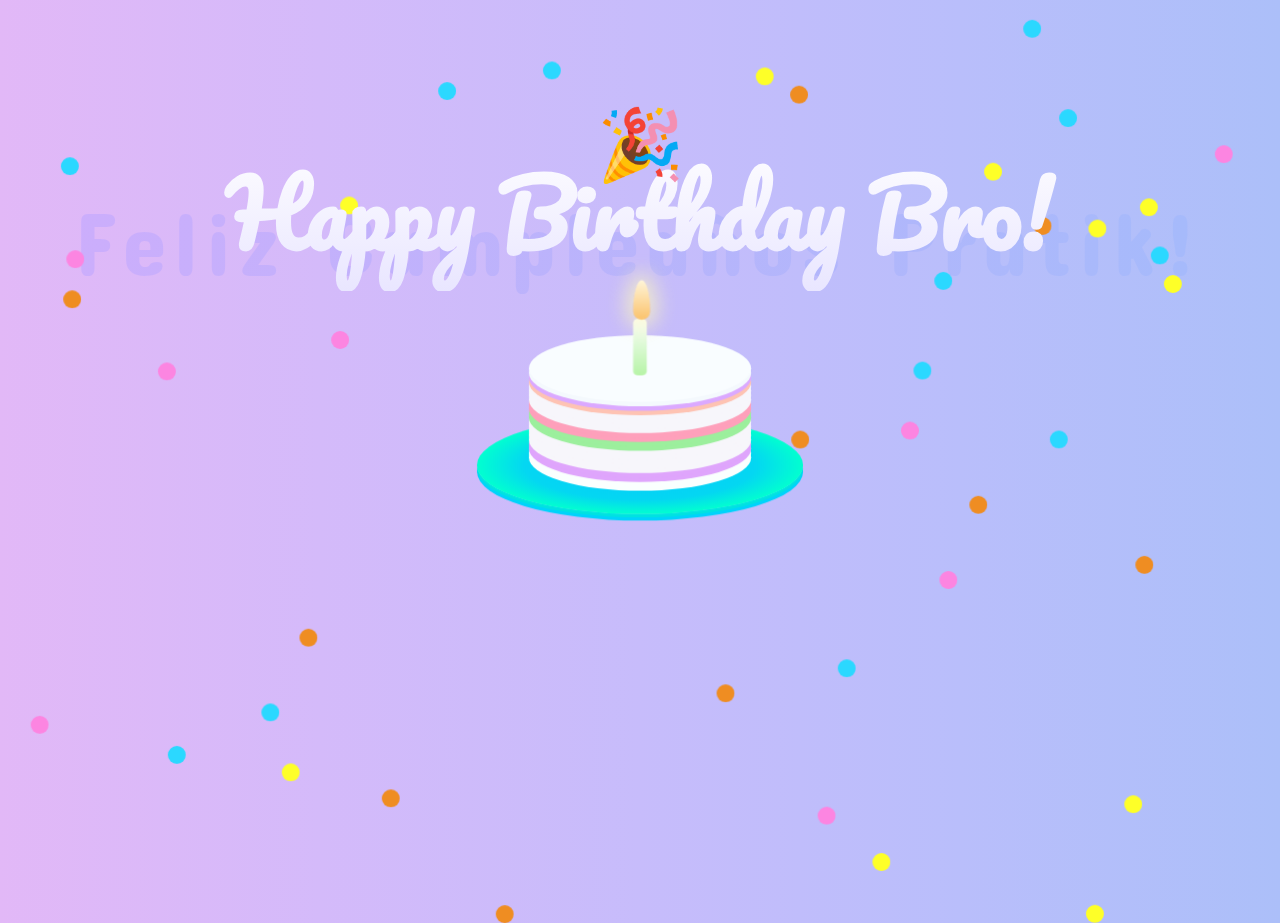
==== birthday/index.html @ 912ab851 "Birthday cake" ====
﻿<!DOCTYPE html>
<html lang="en" >
<head>
<meta charset="UTF-8">
<title>Happy Birthday!!!</title>

<link rel="stylesheet" href="css/style.css">

</head>
<body>

<bokeh></bokeh>
<bokeh></bokeh>
<bokeh></bokeh>
<bokeh></bokeh>
<bokeh></bokeh>
<bokeh></bokeh>
<bokeh></bokeh>
<bokeh></bokeh>
<bokeh></bokeh>
<bokeh></bokeh>
<bokeh></bokeh>
<bokeh></bokeh>
<bokeh></bokeh>
<bokeh></bokeh>
<bokeh></bokeh>
<bokeh></bokeh>
<bokeh></bokeh>
<bokeh></bokeh>
<bokeh></bokeh>
<bokeh></bokeh>
<bokeh></bokeh>
<bokeh></bokeh>
<bokeh></bokeh>
<bokeh></bokeh>
<bokeh></bokeh>
<bokeh></bokeh>
<bokeh></bokeh>
<bokeh></bokeh>
<bokeh></bokeh>
<bokeh></bokeh>
<bokeh></bokeh>
<bokeh></bokeh>
<bokeh></bokeh>
<bokeh></bokeh>
<bokeh></bokeh>
<bokeh></bokeh>
<bokeh></bokeh>
<bokeh></bokeh>
<bokeh></bokeh>
<bokeh></bokeh>
<bokeh></bokeh>
<bokeh></bokeh>
<bokeh></bokeh>
<bokeh></bokeh>
<bokeh></bokeh>

<div class="mobile">最大化查看</div>
<div class="pyro">
<div class="before"></div>
<div class="after"></div>
</div>
<h1>Feliz Cumpleaños Pratik!</h1>
<h2>Happy Birthday Bro!</h2>
<span>🎉</span>
<div class="candle">
<div id="flame" class="lit"></div>
</div>

<div class="cake"></div>
<div class="plate"></div>
</body>
</html>
---- birthday/css/style.css ----
@import url("https://fonts.googleapis.com/css?family=Concert+One|Pacifico");
.mobile {
  position: fixed;
  text-align: center;
  width: 100%;
  top: 50px;
  font-size: 90px;
  display: block;
}

h1, h2, span {
  display: none;
}

@media screen and (min-width: 670px) {
  .mobile {
    display: none;
  }

  h1, h2, span {
    display: block;
  }

  body {
    background: linear-gradient(to right, #e2b8f7, #d4bafa, #c7bcfb, #b9befb, #acbff9);
    cursor: crosshair;
    perspective: 1000px;
    transform-style: preserve-3d;
    font-family: "Pacifico",cursive;
  }

  h1 {
    position: fixed;
    text-align: center;
    width: 100%;
    top: 120px;
    font-size: 90px;
    background: -webkit-linear-gradient(0deg, #ceadfc 0%, #a3bbfb 100%);
    -webkit-background-clip: text;
    -webkit-text-fill-color: transparent;
    font-family: 'Concert One', cursive;
    font-weight: 400;
    z-index: -1;
    letter-spacing: 6px;
  }

  span {
    position: fixed;
    text-align: center;
    width: 100%;
    top: 70px;
    font-size: 70px;
  }

  h2 {
    position: fixed;
    text-align: center;
    width: 100%;
    top: 50px;
    font-size: 90px;
    background: -webkit-linear-gradient(90deg, #e9e6ff 0%, white 100%);
    -webkit-background-clip: text;
    -webkit-text-fill-color: transparent;
  }

  bokeh {
    position: fixed;
    width: 2vmin;
    height: 2vmin;
    border-radius: 50%;
    animation-name: explosion;
    animation-iteration-count: infinite;
    animation-direction: reverse;
    animation-timing-function: cubic-bezier(0.84, 0.02, 1, 1);
  }
  bokeh:nth-child(1) {
    background-color: #2bd8ff;
    transform: translate(70.7404476506vw, 39.2982912115vh);
    animation-duration: 2.451477853s;
    animation-delay: -3.9090695973s;
  }
  bokeh:nth-child(2) {
    background-color: #feff28;
    transform: translate(21.390916309vw, 83.9320950239vh);
    animation-duration: 2.6082661613s;
    animation-delay: -2.4177632704s;
  }
  bokeh:nth-child(3) {
    background-color: #feff28;
    transform: translate(99.4707896083vw, 50.8779038063vh);
    animation-duration: 2.3934609219s;
    animation-delay: -4.9374235187s;
  }
  bokeh:nth-child(4) {
    background-color: #ef8d22;
    transform: translate(88.0762428158vw, 60.8758646268vh);
    animation-duration: 4.3745762554s;
    animation-delay: -4.2335574629s;
  }
  bokeh:nth-child(5) {
    background-color: #feff28;
    transform: translate(87.209776097vw, 87.4722435411vh);
    animation-duration: 2.6247180243s;
    animation-delay: -0.3571633852s;
  }
  bokeh:nth-child(6) {
    background-color: #feff28;
    transform: translate(67.5348277973vw, 93.8934516001vh);
    animation-duration: 3.0630744908s;
    animation-delay: -4.4890304964s;
  }
  bokeh:nth-child(7) {
    background-color: #feff28;
    transform: translate(51.2278043561vw, 39.0030857051vh);
    animation-duration: 3.1065374294s;
    animation-delay: -4.5619134997s;
  }
  bokeh:nth-child(8) {
    background-color: #fc85e1;
    transform: translate(63.2547804674vw, 88.7449965817vh);
    animation-duration: 2.8384921355s;
    animation-delay: -0.0965491775s;
  }
  bokeh:nth-child(9) {
    background-color: #fc85e1;
    transform: translate(1.7747115187vw, 78.6520215079vh);
    animation-duration: 4.3100039072s;
    animation-delay: -0.553894004s;
  }
  bokeh:nth-child(10) {
    background-color: #ef8d22;
    transform: translate(61.1915375825vw, 46.9592056036vh);
    animation-duration: 2.6244512022s;
    animation-delay: -4.5897035553s;
  }
  bokeh:nth-child(11) {
    background-color: #ef8d22;
    transform: translate(4.3118502657vw, 31.3689335931vh);
    animation-duration: 2.9020870937s;
    animation-delay: -0.0475365525s;
  }
  bokeh:nth-child(12) {
    background-color: #fc85e1;
    transform: translate(11.7124176675vw, 39.3853134156vh);
    animation-duration: 2.7165067308s;
    animation-delay: -0.3402677425s;
  }
  bokeh:nth-child(13) {
    background-color: #fc85e1;
    transform: translate(94.2835231134vw, 15.247368654vh);
    animation-duration: 3.1761028617s;
    animation-delay: -4.3999397039s;
  }
  bokeh:nth-child(14) {
    background-color: #ef8d22;
    transform: translate(22.7721270307vw, 68.9730094645vh);
    animation-duration: 3.6217481701s;
    animation-delay: -4.3121585024s;
  }
  bokeh:nth-child(15) {
    background-color: #2bd8ff;
    transform: translate(82.1182207545vw, 11.2392421851vh);
    animation-duration: 3.4960993434s;
    animation-delay: -3.7739573258s;
  }
  bokeh:nth-child(16) {
    background-color: #2bd8ff;
    transform: translate(19.7968006723vw, 77.2717558727vh);
    animation-duration: 3.1354637591s;
    animation-delay: -2.8370634184s;
  }
  bokeh:nth-child(17) {
    background-color: #feff28;
    transform: translate(84.4109063964vw, 23.5168492096vh);
    animation-duration: 4.3723964886s;
    animation-delay: -1.7390935649s;
  }
  bokeh:nth-child(18) {
    background-color: #fc85e1;
    transform: translate(72.7671083205vw, 62.5592027903vh);
    animation-duration: 4.4313534479s;
    animation-delay: -3.0082038529s;
  }
  bokeh:nth-child(19) {
    background-color: #2bd8ff;
    transform: translate(79.3141365436vw, 1.3143345978vh);
    animation-duration: 2.392781523s;
    animation-delay: -0.261672225s;
  }
  bokeh:nth-child(20) {
    background-color: #ef8d22;
    transform: translate(29.2041570725vw, 86.8219678576vh);
    animation-duration: 3.7180833613s;
    animation-delay: -1.7317238209s;
  }
  bokeh:nth-child(21) {
    background-color: #2bd8ff;
    transform: translate(72.3682688076vw, 29.3261143931vh);
    animation-duration: 3.5629502006s;
    animation-delay: -4.5261179684s;
  }
  bokeh:nth-child(22) {
    background-color: #2bd8ff;
    transform: translate(41.7909696011vw, 5.9456249418vh);
    animation-duration: 2.7586444687s;
    animation-delay: -1.2172526656s;
  }
  bokeh:nth-child(23) {
    background-color: #feff28;
    transform: translate(76.2571451639vw, 17.195474965vh);
    animation-duration: 4.4228449437s;
    animation-delay: -0.4973092974s;
  }
  bokeh:nth-child(24) {
    background-color: #2bd8ff;
    transform: translate(64.8267410528vw, 72.3685961754vh);
    animation-duration: 4.0308729373s;
    animation-delay: -3.4748753047s;
  }
  bokeh:nth-child(25) {
    background-color: #feff28;
    transform: translate(51.9640189709vw, 48.6043629666vh);
    animation-duration: 3.1974276784s;
    animation-delay: -1.6166953152s;
  }
  bokeh:nth-child(26) {
    background-color: #ef8d22;
    transform: translate(41.1498699458vw, 47.5398372353vh);
    animation-duration: 4.8552340393s;
    animation-delay: -0.9697552189s;
  }
  bokeh:nth-child(27) {
    background-color: #2bd8ff;
    transform: translate(81.3954514701vw, 46.9511786798vh);
    animation-duration: 2.767644001s;
    animation-delay: -2.7950220038s;
  }
  bokeh:nth-child(28) {
    background-color: #ef8d22;
    transform: translate(75.1070545511vw, 54.2036989448vh);
    animation-duration: 4.7036199387s;
    animation-delay: -1.0505926433s;
  }
  bokeh:nth-child(29) {
    background-color: #fc85e1;
    transform: translate(25.2485702636vw, 35.8851684261vh);
    animation-duration: 3.7316305594s;
    animation-delay: -1.828910888s;
  }
  bokeh:nth-child(30) {
    background-color: #2bd8ff;
    transform: translate(33.607420868vw, 8.2345981698vh);
    animation-duration: 2.7029717368s;
    animation-delay: -2.5500282063s;
  }
  bokeh:nth-child(31) {
    background-color: #fc85e1;
    transform: translate(4.5567738711vw, 26.915212362vh);
    animation-duration: 3.4355180075s;
    animation-delay: -0.5790819766s;
  }
  bokeh:nth-child(32) {
    background-color: #feff28;
    transform: translate(25.9501588313vw, 20.9473646869vh);
    animation-duration: 4.3830077577s;
    animation-delay: -4.6564701835s;
  }
  bokeh:nth-child(33) {
    background-color: #feff28;
    transform: translate(90.303759829vw, 29.6733774558vh);
    animation-duration: 2.6689654722s;
    animation-delay: -0.9045308203s;
  }
  bokeh:nth-child(34) {
    background-color: #2bd8ff;
    transform: translate(89.2836951603vw, 26.5025411567vh);
    animation-duration: 2.6426834256s;
    animation-delay: -4.8319924428s;
  }
  bokeh:nth-child(35) {
    background-color: #ef8d22;
    transform: translate(49.6593402454vw, 41.2989731288vh);
    animation-duration: 2.53627768s;
    animation-delay: -1.6992049899s;
  }
  bokeh:nth-child(36) {
    background-color: #ef8d22;
    transform: translate(55.3578105489vw, 75.1503457961vh);
    animation-duration: 2.9803742064s;
    animation-delay: -3.860230436s;
  }
  bokeh:nth-child(37) {
    background-color: #feff28;
    transform: translate(84.2137545181vw, 99.6489820089vh);
    animation-duration: 2.8525129053s;
    animation-delay: -1.909336042s;
  }
  bokeh:nth-child(38) {
    background-color: #feff28;
    transform: translate(58.4226829219vw, 6.6082231423vh);
    animation-duration: 4.1724251653s;
    animation-delay: -2.5373921442s;
  }
  bokeh:nth-child(39) {
    background-color: #2bd8ff;
    transform: translate(4.1325762908vw, 16.5826905712vh);
    animation-duration: 3.3196820224s;
    animation-delay: -0.1998524335s;
  }
  bokeh:nth-child(40) {
    background-color: #ef8d22;
    transform: translate(38.1082612566vw, 99.6828149038vh);
    animation-duration: 2.4716860672s;
    animation-delay: -3.804687821s;
  }
  bokeh:nth-child(41) {
    background-color: #ef8d22;
    transform: translate(80.1246196199vw, 23.2154454066vh);
    animation-duration: 3.9966714491s;
    animation-delay: -3.2041854036s;
  }
  bokeh:nth-child(42) {
    background-color: #2bd8ff;
    transform: translate(12.4867607956vw, 81.990153671vh);
    animation-duration: 4.3771268993s;
    animation-delay: -2.9204017862s;
  }
  bokeh:nth-child(43) {
    background-color: #feff28;
    transform: translate(88.4304689846vw, 21.1509289349vh);
    animation-duration: 2.4345176476s;
    animation-delay: -1.7879472609s;
  }
  bokeh:nth-child(44) {
    background-color: #fc85e1;
    transform: translate(69.7647889352vw, 45.9607535566vh);
    animation-duration: 4.3935398987s;
    animation-delay: -3.4611102331s;
  }
  bokeh:nth-child(45) {
    background-color: #ef8d22;
    transform: translate(61.1024281766vw, 8.6360893002vh);
    animation-duration: 3.7418427756s;
    animation-delay: -0.8676250685s;
  }
  bokeh:nth-child(46) {
    background-color: #2bd8ff;
    transform: translate(3.2214371062vw, 25.2935105902vh);
    animation-duration: 3.074683766s;
    animation-delay: -0.4965853318s;
  }
  bokeh:nth-child(47) {
    background-color: #feff28;
    transform: translate(74.1716691607vw, 3.1894365936vh);
    animation-duration: 4.4907628187s;
    animation-delay: -2.968930085s;
  }
  bokeh:nth-child(48) {
    background-color: #fc85e1;
    transform: translate(71.7485884871vw, 81.5140808668vh);
    animation-duration: 4.6478212704s;
    animation-delay: -2.4913789916s;
  }
  bokeh:nth-child(49) {
    background-color: #ef8d22;
    transform: translate(68.5706834892vw, 26.9999891094vh);
    animation-duration: 4.4816990552s;
    animation-delay: -4.3381289066s;
  }
  bokeh:nth-child(50) {
    background-color: #ef8d22;
    transform: translate(41.4062073866vw, 53.7404657598vh);
    animation-duration: 3.4662897168s;
    animation-delay: -3.0623966223s;
  }
  bokeh:nth-child(51) {
    background-color: #ef8d22;
    transform: translate(87.7275522899vw, 57.8586420239vh);
    animation-duration: 4.5492821401s;
    animation-delay: -3.9375445372s;
  }
  bokeh:nth-child(52) {
    background-color: #fc85e1;
    transform: translate(98.2142162683vw, 57.3579443658vh);
    animation-duration: 2.8023852526s;
    animation-delay: -2.8018360542s;
  }
  bokeh:nth-child(53) {
    background-color: #ef8d22;
    transform: translate(58.9158153095vw, 2.5851120782vh);
    animation-duration: 4.8828427898s;
    animation-delay: -4.0170178676s;
  }
  bokeh:nth-child(54) {
    background-color: #feff28;
    transform: translate(21.8232629797vw, 30.541333487vh);
    animation-duration: 4.1215064165s;
    animation-delay: -1.7175877986s;
  }
  bokeh:nth-child(55) {
    background-color: #fc85e1;
    transform: translate(13.5806715283vw, 97.9236982484vh);
    animation-duration: 3.5107176799s;
    animation-delay: -2.201395581s;
  }
  bokeh:nth-child(56) {
    background-color: #feff28;
    transform: translate(14.4730253941vw, 70.3026987242vh);
    animation-duration: 2.8655370997s;
    animation-delay: -4.5406682184s;
  }
  bokeh:nth-child(57) {
    background-color: #feff28;
    transform: translate(8.9309655313vw, 17.5932162599vh);
    animation-duration: 3.8738411593s;
    animation-delay: -0.7726217596s;
  }
  bokeh:nth-child(58) {
    background-color: #fc85e1;
    transform: translate(37.5050301898vw, 74.5977925362vh);
    animation-duration: 2.8543587537s;
    animation-delay: -0.6382727009s;
  }
  bokeh:nth-child(59) {
    background-color: #fc85e1;
    transform: translate(44.1369706808vw, 19.0224357251vh);
    animation-duration: 3.4677241213s;
    animation-delay: -0.3790625881s;
  }
  bokeh:nth-child(60) {
    background-color: #ef8d22;
    transform: translate(89.9172143086vw, 60.5896372203vh);
    animation-duration: 2.2591286422s;
    animation-delay: -3.3436293949s;
  }
  bokeh:nth-child(61) {
    background-color: #2bd8ff;
    transform: translate(86.129997629vw, 57.7175593668vh);
    animation-duration: 3.3394070906s;
    animation-delay: -1.2058207724s;
  }
  bokeh:nth-child(62) {
    background-color: #ef8d22;
    transform: translate(62.6094040216vw, 64.6028247058vh);
    animation-duration: 2.7708027023s;
    animation-delay: -1.3248560361s;
  }
  bokeh:nth-child(63) {
    background-color: #fc85e1;
    transform: translate(1.4935870167vw, 49.1580693638vh);
    animation-duration: 4.0753471222s;
    animation-delay: -1.1042384607s;
  }
  bokeh:nth-child(64) {
    background-color: #ef8d22;
    transform: translate(49.4229799547vw, 14.4558125829vh);
    animation-duration: 4.6042743538s;
    animation-delay: -1.5068368619s;
  }
  bokeh:nth-child(65) {
    background-color: #2bd8ff;
    transform: translate(24.1752717226vw, 44.959300202vh);
    animation-duration: 2.7140677085s;
    animation-delay: -4.1288509334s;
  }
  bokeh:nth-child(66) {
    background-color: #2bd8ff;
    transform: translate(47.8734263303vw, 94.391925096vh);
    animation-duration: 4.5332114735s;
    animation-delay: -2.9163200431s;
  }
  bokeh:nth-child(67) {
    background-color: #ef8d22;
    transform: translate(78.8655189976vw, 86.980092905vh);
    animation-duration: 2.3004360444s;
    animation-delay: -2.2638107753s;
  }
  bokeh:nth-child(68) {
    background-color: #feff28;
    transform: translate(9.900688433vw, 44.1486399622vh);
    animation-duration: 4.5713456324s;
    animation-delay: -1.6496695177s;
  }
  bokeh:nth-child(69) {
    background-color: #fc85e1;
    transform: translate(69.5673498579vw, 22.4102469728vh);
    animation-duration: 4.5195536497s;
    animation-delay: -2.4477867877s;
  }
  bokeh:nth-child(70) {
    background-color: #fc85e1;
    transform: translate(11.1928628475vw, 56.5732657592vh);
    animation-duration: 4.2452477565s;
    animation-delay: -4.784497837s;
  }
  bokeh:nth-child(71) {
    background-color: #feff28;
    transform: translate(55.2490898496vw, 28.0060803314vh);
    animation-duration: 2.4738318304s;
    animation-delay: -4.2575550351s;
  }
  bokeh:nth-child(72) {
    background-color: #ef8d22;
    transform: translate(47.5206781163vw, 98.1803905721vh);
    animation-duration: 4.4299041867s;
    animation-delay: -1.6544913646s;
  }
  bokeh:nth-child(73) {
    background-color: #fc85e1;
    transform: translate(3.3800457033vw, 87.8857972808vh);
    animation-duration: 2.1543860283s;
    animation-delay: -1.5361790929s;
  }
  bokeh:nth-child(74) {
    background-color: #feff28;
    transform: translate(50.2022983803vw, 53.6621206454vh);
    animation-duration: 3.5498075114s;
    animation-delay: -1.622928478s;
  }
  bokeh:nth-child(75) {
    background-color: #2bd8ff;
    transform: translate(61.4792038272vw, 49.9574099775vh);
    animation-duration: 4.3023511502s;
    animation-delay: -2.5662268689s;
  }
  bokeh:nth-child(76) {
    background-color: #2bd8ff;
    transform: translate(96.8566584025vw, 62.4294941633vh);
    animation-duration: 3.0488542535s;
    animation-delay: -3.2247802825s;
  }
  bokeh:nth-child(77) {
    background-color: #ef8d22;
    transform: translate(39.2082016768vw, 31.510327441vh);
    animation-duration: 3.3263311044s;
    animation-delay: -4.8680742107s;
  }
  bokeh:nth-child(78) {
    background-color: #ef8d22;
    transform: translate(96.5195887397vw, 10.3731475626vh);
    animation-duration: 4.2409467825s;
    animation-delay: -0.7158376764s;
  }
  bokeh:nth-child(79) {
    background-color: #fc85e1;
    transform: translate(60.3099737688vw, 98.3753373411vh);
    animation-duration: 2.5537973442s;
    animation-delay: -0.63998392s;
  }
  bokeh:nth-child(80) {
    background-color: #ef8d22;
    transform: translate(11.5967388759vw, 14.9299043275vh);
    animation-duration: 2.8098590221s;
    animation-delay: -2.4370859968s;
  }
  bokeh:nth-child(81) {
    background-color: #ef8d22;
    transform: translate(74.1223777298vw, 70.1971631522vh);
    animation-duration: 4.2838589963s;
    animation-delay: -3.7401444523s;
  }
  bokeh:nth-child(82) {
    background-color: #feff28;
    transform: translate(84.1015262739vw, 81.3441360981vh);
    animation-duration: 3.2939592107s;
    animation-delay: -1.9150983315s;
  }
  bokeh:nth-child(83) {
    background-color: #fc85e1;
    transform: translate(0.7106752653vw, 36.7850329091vh);
    animation-duration: 4.8849572533s;
    animation-delay: -1.6034485131s;
  }
  bokeh:nth-child(84) {
    background-color: #ef8d22;
    transform: translate(87.8717119902vw, 89.8137587323vh);
    animation-duration: 4.4917909367s;
    animation-delay: -0.6839290268s;
  }
  bokeh:nth-child(85) {
    background-color: #fc85e1;
    transform: translate(57.2928640388vw, 75.8426881671vh);
    animation-duration: 3.1987712966s;
    animation-delay: -0.7031902792s;
  }
  bokeh:nth-child(86) {
    background-color: #fc85e1;
    transform: translate(95.0682843643vw, 18.2581374607vh);
    animation-duration: 2.8925956423s;
    animation-delay: -1.0572694348s;
  }
  bokeh:nth-child(87) {
    background-color: #fc85e1;
    transform: translate(59.0707981851vw, 48.7661464606vh);
    animation-duration: 2.6026617399s;
    animation-delay: -4.8628976688s;
  }
  bokeh:nth-child(88) {
    background-color: #fc85e1;
    transform: translate(41.8052009135vw, 3.1629584265vh);
    animation-duration: 3.9945698031s;
    animation-delay: -3.2234605093s;
  }
  bokeh:nth-child(89) {
    background-color: #2bd8ff;
    transform: translate(47.1542426485vw, 6.2335870209vh);
    animation-duration: 3.2101759535s;
    animation-delay: -4.3446493263s;
  }
  bokeh:nth-child(90) {
    background-color: #feff28;
    transform: translate(55.1752701425vw, 47.3028980994vh);
    animation-duration: 3.7706786674s;
    animation-delay: -3.1945484167s;
  }
  bokeh:nth-child(91) {
    background-color: #2bd8ff;
    transform: translate(64.3680183118vw, 70.2328105992vh);
    animation-duration: 4.9905256372s;
    animation-delay: -3.3445529913s;
  }
  bokeh:nth-child(92) {
    background-color: #fc85e1;
    transform: translate(57.1140237902vw, 90.0487890223vh);
    animation-duration: 3.8901112768s;
    animation-delay: -1.6312829089s;
  }
  bokeh:nth-child(93) {
    background-color: #feff28;
    transform: translate(79.8479180254vw, 50.5459436949vh);
    animation-duration: 2.0763765466s;
    animation-delay: -2.2578885579s;
  }
  bokeh:nth-child(94) {
    background-color: #feff28;
    transform: translate(19.6698287233vw, 25.3724994599vh);
    animation-duration: 2.3036069206s;
    animation-delay: -4.4809995763s;
  }
  bokeh:nth-child(95) {
    background-color: #fc85e1;
    transform: translate(53.2976851652vw, 47.9411811828vh);
    animation-duration: 4.0118610481s;
    animation-delay: -4.5248562455s;
  }
  bokeh:nth-child(96) {
    background-color: #feff28;
    transform: translate(39.9679535656vw, 74.256254716vh);
    animation-duration: 3.4959949039s;
    animation-delay: -3.4307375377s;
  }
  bokeh:nth-child(97) {
    background-color: #feff28;
    transform: translate(22.0090368657vw, 87.5674469503vh);
    animation-duration: 2.1309873931s;
    animation-delay: -2.9910336889s;
  }
  bokeh:nth-child(98) {
    background-color: #ef8d22;
    transform: translate(19.475671768vw, 52.8257337375vh);
    animation-duration: 2.0885845263s;
    animation-delay: -3.3263154797s;
  }
  bokeh:nth-child(99) {
    background-color: #ef8d22;
    transform: translate(64.559290293vw, 91.8668029819vh);
    animation-duration: 4.6404932212s;
    animation-delay: -4.9311549742s;
  }
  bokeh:nth-child(100) {
    background-color: #fc85e1;
    transform: translate(23.7654664572vw, 23.0565546063vh);
    animation-duration: 2.4373894218s;
    animation-delay: -3.7747104339s;
  }

  @keyframes explosion {
    0% {
      opacity: 0;
    }
    70% {
      opacity: 1;
    }
    100% {
      transform: translate(50vw, 100vh);
    }
  }
  .cake {
    position: relative;
    top: 250px;
    margin: auto;
    width: 200px;
    height: 60px;
    background: #f9fdff;
    border-radius: 100%;
    transform: translateZ(100px);
    box-shadow: 0px 4px 0px #f4f9fd,  0px 8px 0px #dba9ff,  0px 12px 0px #fec3b3,  0px 16px 0px #f7f6fb,  0px 20px 0px #f7f6fb,  0px 24px 0px #f7f6fb, 0px 28px 0px #f7f6fb, 0px 32px 0px #fea0bb, 0px 36px 0px #fea0bb, 0px 40px 0px #9cef9d, 0px 44px 0px #9cef9d,  0px 48px 0px #f7f6fb,  0px 52px 0px #f7f6fb,  0px 56px 0px #f7f6fb,  0px 60px 0px #f7f6fb,  0px 64px 0px #f7f6fb,  0px 68px 0px #dfa5fc,  0px 72px 0px #dfa5fc,  0px 76px 0px #fafffe,  0px 80px 0px #fafffe;
  }

  .plate {
    position: absolute;
    height: 90px;
    width: 300px;
    bottom: -95px;
    left: 50%;
    top: 380px;
    margin-left: -150px;
    border-radius: 100%;
    background: radial-gradient(ellipse closest-side at center, #08c7fe 0%, #04d7f2 71%, #02ffd0 100%);
    box-shadow: 0px 3px 0px #00e2e1, 0px 6px 0px #00d3fb;
    transform: translateZ(80px);
  }

  .candle {
    position: relative;
    height: 50px;
    width: 12px;
    top: 280px;
    margin: auto;
    background: linear-gradient(0deg, #b7f4a7 0%, white 100%);
    border-radius: 4px;
    transform: translateZ(120px);
  }

  #flame {
    position: absolute;
    z-index: 10;
  }

  .lit {
    background: linear-gradient(to bottom, #FFF6D9, #FBC36C);
    width: 15px;
    height: 35px;
    /*  Info on border radius. http://www.css3.info/preview/rounded-border/ */
    border-top-left-radius: 10px 35px;
    border-top-right-radius: 10px 35px;
    border-bottom-right-radius: 10px 10px;
    border-bottom-left-radius: 10px 10px;
    top: -34px;
    margin: auto;
    /*   http://www.css3.info/preview/box-shadow/ */
    box-shadow: 0 0 17px 7px rgba(251, 246, 190, 0.71);
    transform-origin: bottom;
    animation: flicker 1s ease-in-out alternate infinite;
  }

  @keyframes flicker {
    0% {
      transform: skewX(5deg);
      box-shadow: 0 0 17px 10px rgba(251, 246, 190, 0.71);
    }
    25% {
      transform: skewX(-5deg);
      box-shadow: 0 0 17px 5px rgba(251, 246, 190, 0.71);
    }
    50% {
      transform: skewX(10deg);
      box-shadow: 0 0 17px 7px rgba(251, 246, 190, 0.71);
    }
    75% {
      transform: skewX(-10deg);
      box-shadow: 0 0 17px 5px rgba(251, 246, 190, 0.71);
    }
    100% {
      transform: skewX(5deg);
      box-shadow: 0 0 17px 10px rgba(251, 246, 190, 0.71);
    }
  }
  .pyro > .before, .pyro > .after {
    position: fixed;
    width: 5px;
    height: 5px;
    border-radius: 50%;
    box-shadow: 0 0 #fff, 0 0 #fff, 0 0 #fff, 0 0 #fff, 0 0 #fff, 0 0 #fff, 0 0 #fff, 0 0 #fff, 0 0 #fff, 0 0 #fff, 0 0 #fff, 0 0 #fff, 0 0 #fff, 0 0 #fff, 0 0 #fff, 0 0 #fff, 0 0 #fff, 0 0 #fff, 0 0 #fff, 0 0 #fff, 0 0 #fff, 0 0 #fff, 0 0 #fff, 0 0 #fff, 0 0 #fff, 0 0 #fff, 0 0 #fff, 0 0 #fff, 0 0 #fff, 0 0 #fff, 0 0 #fff, 0 0 #fff, 0 0 #fff, 0 0 #fff, 0 0 #fff, 0 0 #fff, 0 0 #fff, 0 0 #fff, 0 0 #fff, 0 0 #fff, 0 0 #fff, 0 0 #fff, 0 0 #fff, 0 0 #fff, 0 0 #fff, 0 0 #fff, 0 0 #fff, 0 0 #fff, 0 0 #fff, 0 0 #fff, 0 0 #fff;
    -moz-animation: 1s bang ease-out infinite backwards, 1s gravity ease-in infinite backwards, 5s position linear infinite backwards;
    -webkit-animation: 1s bang ease-out infinite backwards, 1s gravity ease-in infinite backwards, 5s position linear infinite backwards;
    -o-animation: 1s bang ease-out infinite backwards, 1s gravity ease-in infinite backwards, 5s position linear infinite backwards;
    -ms-animation: 1s bang ease-out infinite backwards, 1s gravity ease-in infinite backwards, 5s position linear infinite backwards;
    animation: 1s bang ease-out infinite backwards, 1s gravity ease-in infinite backwards, 5s position linear infinite backwards;
  }

  .pyro > .after {
    -moz-animation-delay: 1.25s, 1.25s, 1.25s;
    -webkit-animation-delay: 1.25s, 1.25s, 1.25s;
    -o-animation-delay: 1.25s, 1.25s, 1.25s;
    -ms-animation-delay: 1.25s, 1.25s, 1.25s;
    animation-delay: 1.25s, 1.25s, 1.25s;
    -moz-animation-duration: 1.25s, 1.25s, 6.25s;
    -webkit-animation-duration: 1.25s, 1.25s, 6.25s;
    -o-animation-duration: 1.25s, 1.25s, 6.25s;
    -ms-animation-duration: 1.25s, 1.25s, 6.25s;
    animation-duration: 1.25s, 1.25s, 6.25s;
  }

  @-webkit-keyframes bang {
    to {
      box-shadow: -110px -104.6666666667px #00ff51, -3px 36.3333333333px #5eff00, 249px -295.6666666667px #00ff84, -165px -32.6666666667px #ff00e6, 49px -14.6666666667px #ff6600, -2px -370.6666666667px #00ddff, 60px -245.6666666667px #ddff00, 135px -205.6666666667px #00a6ff, 139px -204.6666666667px #ff00fb, -36px -155.6666666667px #00ff48, -75px 8.3333333333px #00ff84, -202px -139.6666666667px #00ff0d, 123px -84.6666666667px #00ffaa, 37px -396.6666666667px #6aff00, -157px -134.6666666667px #ff5900, 7px 6.3333333333px #ffbb00, 222px -15.6666666667px #66ff00, -114px -40.6666666667px #ffb700, -127px -49.6666666667px #ffb300, 130px -63.6666666667px #0080ff, 139px -11.6666666667px #0077ff, -167px -301.6666666667px #ff00e6, 55px -222.6666666667px #62ff00, 12px -10.6666666667px #95ff00, -240px -114.6666666667px #ff9900, -78px -210.6666666667px blue, 175px -142.6666666667px #3700ff, 83px -316.6666666667px #ff00c4, 69px -390.6666666667px #ff0040, -168px -361.6666666667px #00aaff, -44px -87.6666666667px #0040ff, 235px -415.6666666667px #ffae00, 45px 55.3333333333px #00ff0d, -61px -2.6666666667px #e600ff, -225px -59.6666666667px #59ff00, -30px 48.3333333333px #00f7ff, 211px -170.6666666667px #f700ff, -165px -209.6666666667px #37ff00, -131px -306.6666666667px #00ff66, -137px 54.3333333333px red, 42px -397.6666666667px #00e1ff, 230px -250.6666666667px #ff4d00, -172px -335.6666666667px #000dff, 143px -342.6666666667px #04ff00, -76px -194.6666666667px #fff200, -237px -166.6666666667px #00a6ff, -172px -178.6666666667px #d0ff00, 51px -72.6666666667px #1500ff, -206px 34.3333333333px #ff0015, 51px 11.3333333333px #ff0400, -149px -215.6666666667px #ff0048;
    }
  }
  @-moz-keyframes bang {
    to {
      box-shadow: -110px -104.6666666667px #00ff51, -3px 36.3333333333px #5eff00, 249px -295.6666666667px #00ff84, -165px -32.6666666667px #ff00e6, 49px -14.6666666667px #ff6600, -2px -370.6666666667px #00ddff, 60px -245.6666666667px #ddff00, 135px -205.6666666667px #00a6ff, 139px -204.6666666667px #ff00fb, -36px -155.6666666667px #00ff48, -75px 8.3333333333px #00ff84, -202px -139.6666666667px #00ff0d, 123px -84.6666666667px #00ffaa, 37px -396.6666666667px #6aff00, -157px -134.6666666667px #ff5900, 7px 6.3333333333px #ffbb00, 222px -15.6666666667px #66ff00, -114px -40.6666666667px #ffb700, -127px -49.6666666667px #ffb300, 130px -63.6666666667px #0080ff, 139px -11.6666666667px #0077ff, -167px -301.6666666667px #ff00e6, 55px -222.6666666667px #62ff00, 12px -10.6666666667px #95ff00, -240px -114.6666666667px #ff9900, -78px -210.6666666667px blue, 175px -142.6666666667px #3700ff, 83px -316.6666666667px #ff00c4, 69px -390.6666666667px #ff0040, -168px -361.6666666667px #00aaff, -44px -87.6666666667px #0040ff, 235px -415.6666666667px #ffae00, 45px 55.3333333333px #00ff0d, -61px -2.6666666667px #e600ff, -225px -59.6666666667px #59ff00, -30px 48.3333333333px #00f7ff, 211px -170.6666666667px #f700ff, -165px -209.6666666667px #37ff00, -131px -306.6666666667px #00ff66, -137px 54.3333333333px red, 42px -397.6666666667px #00e1ff, 230px -250.6666666667px #ff4d00, -172px -335.6666666667px #000dff, 143px -342.6666666667px #04ff00, -76px -194.6666666667px #fff200, -237px -166.6666666667px #00a6ff, -172px -178.6666666667px #d0ff00, 51px -72.6666666667px #1500ff, -206px 34.3333333333px #ff0015, 51px 11.3333333333px #ff0400, -149px -215.6666666667px #ff0048;
    }
  }
  @-o-keyframes bang {
    to {
      box-shadow: -110px -104.6666666667px #00ff51, -3px 36.3333333333px #5eff00, 249px -295.6666666667px #00ff84, -165px -32.6666666667px #ff00e6, 49px -14.6666666667px #ff6600, -2px -370.6666666667px #00ddff, 60px -245.6666666667px #ddff00, 135px -205.6666666667px #00a6ff, 139px -204.6666666667px #ff00fb, -36px -155.6666666667px #00ff48, -75px 8.3333333333px #00ff84, -202px -139.6666666667px #00ff0d, 123px -84.6666666667px #00ffaa, 37px -396.6666666667px #6aff00, -157px -134.6666666667px #ff5900, 7px 6.3333333333px #ffbb00, 222px -15.6666666667px #66ff00, -114px -40.6666666667px #ffb700, -127px -49.6666666667px #ffb300, 130px -63.6666666667px #0080ff, 139px -11.6666666667px #0077ff, -167px -301.6666666667px #ff00e6, 55px -222.6666666667px #62ff00, 12px -10.6666666667px #95ff00, -240px -114.6666666667px #ff9900, -78px -210.6666666667px blue, 175px -142.6666666667px #3700ff, 83px -316.6666666667px #ff00c4, 69px -390.6666666667px #ff0040, -168px -361.6666666667px #00aaff, -44px -87.6666666667px #0040ff, 235px -415.6666666667px #ffae00, 45px 55.3333333333px #00ff0d, -61px -2.6666666667px #e600ff, -225px -59.6666666667px #59ff00, -30px 48.3333333333px #00f7ff, 211px -170.6666666667px #f700ff, -165px -209.6666666667px #37ff00, -131px -306.6666666667px #00ff66, -137px 54.3333333333px red, 42px -397.6666666667px #00e1ff, 230px -250.6666666667px #ff4d00, -172px -335.6666666667px #000dff, 143px -342.6666666667px #04ff00, -76px -194.6666666667px #fff200, -237px -166.6666666667px #00a6ff, -172px -178.6666666667px #d0ff00, 51px -72.6666666667px #1500ff, -206px 34.3333333333px #ff0015, 51px 11.3333333333px #ff0400, -149px -215.6666666667px #ff0048;
    }
  }
  @-ms-keyframes bang {
    to {
      box-shadow: -110px -104.6666666667px #00ff51, -3px 36.3333333333px #5eff00, 249px -295.6666666667px #00ff84, -165px -32.6666666667px #ff00e6, 49px -14.6666666667px #ff6600, -2px -370.6666666667px #00ddff, 60px -245.6666666667px #ddff00, 135px -205.6666666667px #00a6ff, 139px -204.6666666667px #ff00fb, -36px -155.6666666667px #00ff48, -75px 8.3333333333px #00ff84, -202px -139.6666666667px #00ff0d, 123px -84.6666666667px #00ffaa, 37px -396.6666666667px #6aff00, -157px -134.6666666667px #ff5900, 7px 6.3333333333px #ffbb00, 222px -15.6666666667px #66ff00, -114px -40.6666666667px #ffb700, -127px -49.6666666667px #ffb300, 130px -63.6666666667px #0080ff, 139px -11.6666666667px #0077ff, -167px -301.6666666667px #ff00e6, 55px -222.6666666667px #62ff00, 12px -10.6666666667px #95ff00, -240px -114.6666666667px #ff9900, -78px -210.6666666667px blue, 175px -142.6666666667px #3700ff, 83px -316.6666666667px #ff00c4, 69px -390.6666666667px #ff0040, -168px -361.6666666667px #00aaff, -44px -87.6666666667px #0040ff, 235px -415.6666666667px #ffae00, 45px 55.3333333333px #00ff0d, -61px -2.6666666667px #e600ff, -225px -59.6666666667px #59ff00, -30px 48.3333333333px #00f7ff, 211px -170.6666666667px #f700ff, -165px -209.6666666667px #37ff00, -131px -306.6666666667px #00ff66, -137px 54.3333333333px red, 42px -397.6666666667px #00e1ff, 230px -250.6666666667px #ff4d00, -172px -335.6666666667px #000dff, 143px -342.6666666667px #04ff00, -76px -194.6666666667px #fff200, -237px -166.6666666667px #00a6ff, -172px -178.6666666667px #d0ff00, 51px -72.6666666667px #1500ff, -206px 34.3333333333px #ff0015, 51px 11.3333333333px #ff0400, -149px -215.6666666667px #ff0048;
    }
  }
  @keyframes bang {
    to {
      box-shadow: -110px -104.6666666667px #00ff51, -3px 36.3333333333px #5eff00, 249px -295.6666666667px #00ff84, -165px -32.6666666667px #ff00e6, 49px -14.6666666667px #ff6600, -2px -370.6666666667px #00ddff, 60px -245.6666666667px #ddff00, 135px -205.6666666667px #00a6ff, 139px -204.6666666667px #ff00fb, -36px -155.6666666667px #00ff48, -75px 8.3333333333px #00ff84, -202px -139.6666666667px #00ff0d, 123px -84.6666666667px #00ffaa, 37px -396.6666666667px #6aff00, -157px -134.6666666667px #ff5900, 7px 6.3333333333px #ffbb00, 222px -15.6666666667px #66ff00, -114px -40.6666666667px #ffb700, -127px -49.6666666667px #ffb300, 130px -63.6666666667px #0080ff, 139px -11.6666666667px #0077ff, -167px -301.6666666667px #ff00e6, 55px -222.6666666667px #62ff00, 12px -10.6666666667px #95ff00, -240px -114.6666666667px #ff9900, -78px -210.6666666667px blue, 175px -142.6666666667px #3700ff, 83px -316.6666666667px #ff00c4, 69px -390.6666666667px #ff0040, -168px -361.6666666667px #00aaff, -44px -87.6666666667px #0040ff, 235px -415.6666666667px #ffae00, 45px 55.3333333333px #00ff0d, -61px -2.6666666667px #e600ff, -225px -59.6666666667px #59ff00, -30px 48.3333333333px #00f7ff, 211px -170.6666666667px #f700ff, -165px -209.6666666667px #37ff00, -131px -306.6666666667px #00ff66, -137px 54.3333333333px red, 42px -397.6666666667px #00e1ff, 230px -250.6666666667px #ff4d00, -172px -335.6666666667px #000dff, 143px -342.6666666667px #04ff00, -76px -194.6666666667px #fff200, -237px -166.6666666667px #00a6ff, -172px -178.6666666667px #d0ff00, 51px -72.6666666667px #1500ff, -206px 34.3333333333px #ff0015, 51px 11.3333333333px #ff0400, -149px -215.6666666667px #ff0048;
    }
  }
  @-webkit-keyframes gravity {
    to {
      transform: translateY(200px);
      -moz-transform: translateY(200px);
      -webkit-transform: translateY(200px);
      -o-transform: translateY(200px);
      -ms-transform: translateY(200px);
      opacity: 0;
    }
  }
  @-moz-keyframes gravity {
    to {
      transform: translateY(200px);
      -moz-transform: translateY(200px);
      -webkit-transform: translateY(200px);
      -o-transform: translateY(200px);
      -ms-transform: translateY(200px);
      opacity: 0;
    }
  }
  @-o-keyframes gravity {
    to {
      transform: translateY(200px);
      -moz-transform: translateY(200px);
      -webkit-transform: translateY(200px);
      -o-transform: translateY(200px);
      -ms-transform: translateY(200px);
      opacity: 0;
    }
  }
  @-ms-keyframes gravity {
    to {
      transform: translateY(200px);
      -moz-transform: translateY(200px);
      -webkit-transform: translateY(200px);
      -o-transform: translateY(200px);
      -ms-transform: translateY(200px);
      opacity: 0;
    }
  }
  @keyframes gravity {
    to {
      transform: translateY(200px);
      -moz-transform: translateY(200px);
      -webkit-transform: translateY(200px);
      -o-transform: translateY(200px);
      -ms-transform: translateY(200px);
      opacity: 0;
    }
  }
  @-webkit-keyframes position {
    0%, 19.9% {
      margin-top: 10%;
      margin-left: 40%;
    }
    20%, 39.9% {
      margin-top: 40%;
      margin-left: 30%;
    }
    40%, 59.9% {
      margin-top: 20%;
      margin-left: 70%;
    }
    60%, 79.9% {
      margin-top: 30%;
      margin-left: 20%;
    }
    80%, 99.9% {
      margin-top: 30%;
      margin-left: 80%;
    }
  }
  @-moz-keyframes position {
    0%, 19.9% {
      margin-top: 10%;
      margin-left: 40%;
    }
    20%, 39.9% {
      margin-top: 40%;
      margin-left: 30%;
    }
    40%, 59.9% {
      margin-top: 20%;
      margin-left: 70%;
    }
    60%, 79.9% {
      margin-top: 30%;
      margin-left: 20%;
    }
    80%, 99.9% {
      margin-top: 30%;
      margin-left: 80%;
    }
  }
  @-o-keyframes position {
    0%, 19.9% {
      margin-top: 10%;
      margin-left: 40%;
    }
    20%, 39.9% {
      margin-top: 40%;
      margin-left: 30%;
    }
    40%, 59.9% {
      margin-top: 20%;
      margin-left: 70%;
    }
    60%, 79.9% {
      margin-top: 30%;
      margin-left: 20%;
    }
    80%, 99.9% {
      margin-top: 30%;
      margin-left: 80%;
    }
  }
  @-ms-keyframes position {
    0%, 19.9% {
      margin-top: 10%;
      margin-left: 40%;
    }
    20%, 39.9% {
      margin-top: 40%;
      margin-left: 30%;
    }
    40%, 59.9% {
      margin-top: 20%;
      margin-left: 70%;
    }
    60%, 79.9% {
      margin-top: 30%;
      margin-left: 20%;
    }
    80%, 99.9% {
      margin-top: 30%;
      margin-left: 80%;
    }
  }
  @keyframes position {
    0%, 19.9% {
      margin-top: 10%;
      margin-left: 40%;
    }
    20%, 39.9% {
      margin-top: 40%;
      margin-left: 30%;
    }
    40%, 59.9% {
      margin-top: 20%;
      margin-left: 70%;
    }
    60%, 79.9% {
      margin-top: 30%;
      margin-left: 20%;
    }
    80%, 99.9% {
      margin-top: 30%;
      margin-left: 80%;
    }
  }
}
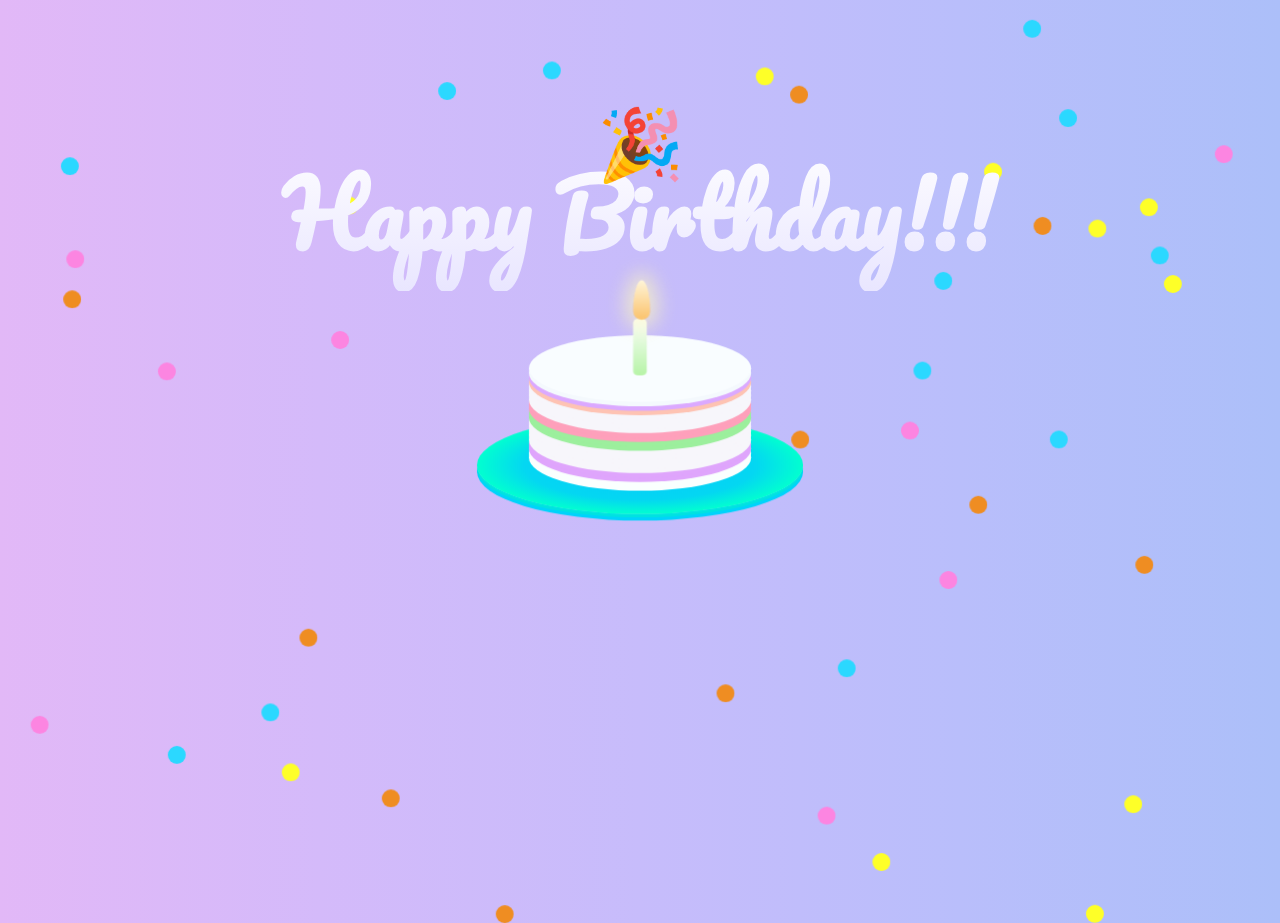
==== commit a2c04043: "correct happy birthday" ====
--- a/birthday/index.html
+++ b/birthday/index.html
@@ -60,8 +60,7 @@
 <div class="before"></div>
 <div class="after"></div>
 </div>
-<h1>Feliz Cumpleaños Pratik!</h1>
-<h2>Happy Birthday Bro!</h2>
+<h2>Happy Birthday!!!</h2>
 <span>🎉</span>
 <div class="candle">
 <div id="flame" class="lit"></div>
@@ -70,4 +69,4 @@
 <div class="cake"></div>
 <div class="plate"></div>
 </body>
-</html>+</html>
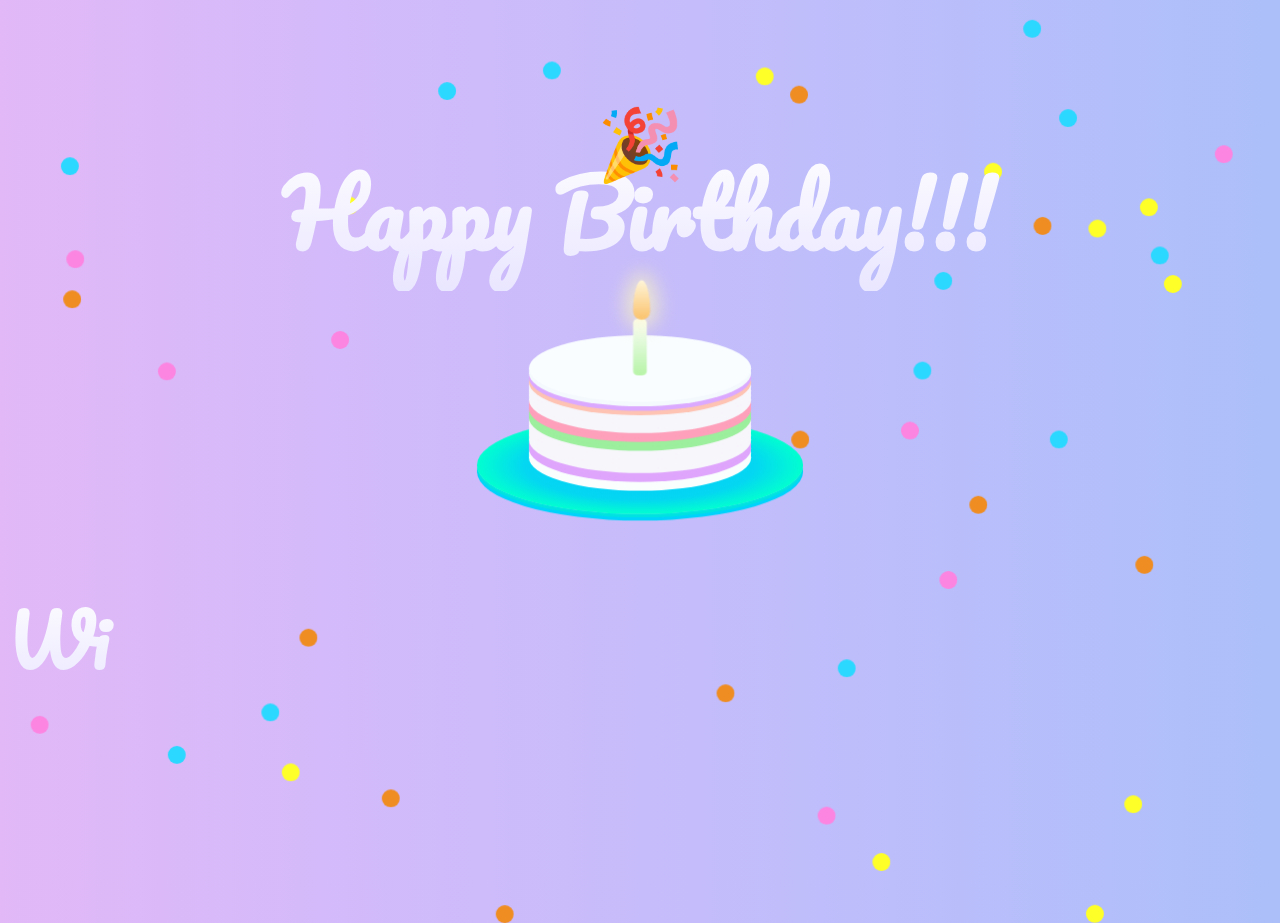
==== commit e9524f1f: "add dynamic text and music" ====
--- a/birthday/index.html
+++ b/birthday/index.html
@@ -3,7 +3,8 @@
 <head>
 <meta charset="UTF-8">
 <title>Happy Birthday!!!</title>
-
+<script src="https://code.jquery.com/jquery-3.1.1.min.js"></script>
+<script src="display.js"></script>
 <link rel="stylesheet" href="css/style.css">
 
 </head>
@@ -61,6 +62,7 @@
 <div class="after"></div>
 </div>
 <h2>Happy Birthday!!!</h2>
+<h3 id="display"></h3>
 <span>🎉</span>
 <div class="candle">
 <div id="flame" class="lit"></div>
@@ -68,5 +70,7 @@
 
 <div class="cake"></div>
 <div class="plate"></div>
+<audio id="music" src="happybirthday.mp3" type="audio/mp3" preload="auto" loop="loop">
+</audio>
 </body>
 </html>
--- a/birthday/css/style.css
+++ b/birthday/css/style.css
@@ -61,6 +61,18 @@
     background: -webkit-linear-gradient(90deg, #e9e6ff 0%, white 100%);
     -webkit-background-clip: text;
     -webkit-text-fill-color: transparent;
+  }
+  
+  h3 {
+    position: fixed;
+    text-align: left;
+    width: 100%;
+    top: 500px;
+    font-size: 70px;
+    background: -webkit-linear-gradient(90deg, #e9e6ff 0%, white 100%);
+    -webkit-background-clip: text;
+    -webkit-text-fill-color: transparent;
+	color: #FAFAFA;
   }
 
   bokeh {
